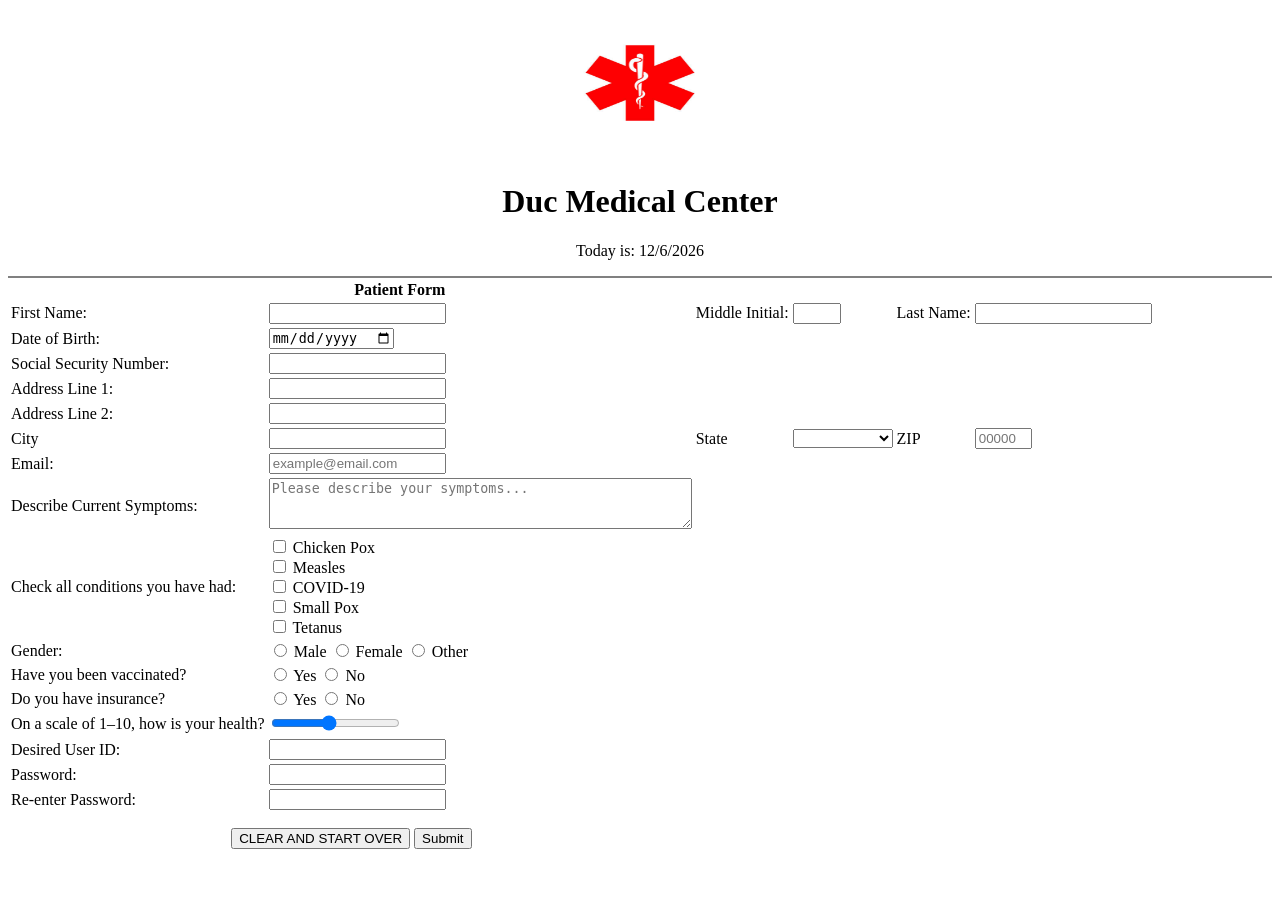
==== homework1.html @ 7a2154a0 "add form and start of header" ====
<!--
Program name: patient-form
Author: Duc Pham
Date Created: 02/11/2026
Date Last Edited: 02/11/2026
Version: 1.0
Description: The following html document is structured to create a form for a hos
-->

<!DOCTYPE html>
<html lang="en">
<head>
    <meta charset="UTF-8">
    <meta name="HW1" content="width=device-width, initial-scale=1.0">
    <link rel="stylesheet" href="homework1.css">
    <title>HW1</title>
</head>
<body>
    <div id="header">
        <img src="medicallogo.jpg" alt="We'R'Docs Logo" id="logo">

        <!-- Company Name -->
        <h1>Duc Medical Center</h1>

        <!-- Dynamic Date -->
        <p>Today is: <span id="currentDate"></span></p>
    </div>
    <div id = "body-content">
        <form action="homework1-thankyou.html">
            <table class="form">
                <th class="form" colspan="3">Patient Form</th>
                <tr >
                    <!-- First Name -->
                    <td><label for="firstName">First Name:</label></td>
                    <td><input type="text" name="firstName" maxlength="30" required></td>

                    <!-- Middle Initial -->
                    <td><label for="middleInitial">Middle Initial:</label></td>
                    <td><input type="text" name="middleInitial" maxlength="1" style="width: 40px;" required></td>

                    <!-- Last Name -->
                    <td><label for="lasName">Last Name:</label></td>
                    <td><input type="text" name="lastName" maxlength="30" required></td>
                </tr>
                <tr><!--DOB-->
                    <td><label for="dob">Date of Birth:</label></td>
                    <td><input type="date" id="dob" name="dob" required></td>
                </tr>
                <tr><!--SSN-->
                    <td><label for="ssn">Social Security Number:</label></td>
                    <td>
                        <input type="text"
                            id="ssn"
                            name="ssn"
                            maxlength="7"
                            pattern="[0-9]{7}"
                            required
                            title="SSN must be exactly 7 digits">
                    </td>
                </tr>
                <tr><!--Address1-->
                    <td><label for="address1">Address Line 1:</label></td>
                    <td><input type="text" id="address1" name="address1" required></td>
                </tr>
                <tr><!--Address2-->
                    <td><label for="address2">Address Line 2:</label></td>
                    <td><input type="text" id="address2" name="address2"></td>
                </tr>
                <tr>
                    <td><label for="city">City</label></td>
                    <td><input type="text" name="city" id="city"></td>

                    <td><label for="state">State</label></td>
                    <td><select style="width: 100px;"required>
                        <option value=""></option>
                        <option value="AL">Alabama</option>
                        <option value="AK">Alaska</option>
                        <option value="AZ">Arizona</option>
                        <option value="AR">Arkansas</option>
                        <option value="CA">California</option>
                        <option value="CO">Colorado</option>
                        <option value="CT">Connecticut</option>
                        <option value="DE">Delaware</option>
                        <option value="DC">District Of Columbia</option>
                        <option value="FL">Florida</option>
                        <option value="GA">Georgia</option>
                        <option value="HI">Hawaii</option>
                        <option value="ID">Idaho</option>
                        <option value="IL">Illinois</option>
                        <option value="IN">Indiana</option>
                        <option value="IA">Iowa</option>
                        <option value="KS">Kansas</option>
                        <option value="KY">Kentucky</option>
                        <option value="LA">Louisiana</option>
                        <option value="ME">Maine</option>
                        <option value="MD">Maryland</option>
                        <option value="MA">Massachusetts</option>
                        <option value="MI">Michigan</option>
                        <option value="MN">Minnesota</option>
                        <option value="MS">Mississippi</option>
                        <option value="MO">Missouri</option>
                        <option value="MT">Montana</option>
                        <option value="NE">Nebraska</option>
                        <option value="NV">Nevada</option>
                        <option value="NH">New Hampshire</option>
                        <option value="NJ">New Jersey</option>
                        <option value="NM">New Mexico</option>
                        <option value="NY">New York</option>
                        <option value="NC">North Carolina</option>
                        <option value="ND">North Dakota</option>
                        <option value="OH">Ohio</option>
                        <option value="OK">Oklahoma</option>
                        <option value="OR">Oregon</option>
                        <option value="PA">Pennsylvania</option>
                        <option value="RI">Rhode Island</option>
                        <option value="SC">South Carolina</option>
                        <option value="SD">South Dakota</option>
                        <option value="TN">Tennessee</option>
                        <option value="TX">Texas</option>
                        <option value="UT">Utah</option>
                        <option value="VT">Vermont</option>
                        <option value="VA">Virginia</option>
                        <option value="WA">Washington</option>
                        <option value="WV">West Virginia</option>
                        <option value="WI">Wisconsin</option>
                        <option value="WY">Wyoming</option>
                    </select>
                    </td>
                    <td><label for="zip">ZIP</label></td>
                    <td><input type="text" 
                    pattern="[0-9]{5}"
                    size="5"
                    maxlength="5" 
                    id="zip" 
                    name="zip" 
                    required
                    oninvalid="this.setCustomValidity('5 Digit Zip/Postal Code required')"
                    oninput="this.setCustomValidity('')"
                    placeholder="00000"
                    ></td>
                </tr>
                <tr>
                    <td><label for="email">Email:</label></td>
                    <td>
                        <input type="email"
                            id="email"
                            name="email"
                            required
                            placeholder="example@email.com">
                    </td>
                </tr>
                <tr>
                    <td><label for="symptoms">Describe Current Symptoms:</label></td>
                    <td>
                        <textarea id="symptoms"
                                name="symptoms"
                                rows="3"
                                cols="50"
                                required
                                placeholder="Please describe your symptoms..."></textarea>
                    </td>
                </tr>
                <tr>
                <td>Check all conditions you have had:</td>
                <td>
                    <input type="checkbox" id="chickenpox" name="conditions" value="chickenpox">
                    <label for="chickenpox">Chicken Pox</label><br>

                    <input type="checkbox" id="measles" name="conditions" value="measles">
                    <label for="measles">Measles</label><br>

                    <input type="checkbox" id="covid" name="conditions" value="covid">
                    <label for="covid">COVID-19</label><br>

                    <input type="checkbox" id="smallpox" name="conditions" value="smallpox">
                    <label for="smallpox">Small Pox</label><br>

                    <input type="checkbox" id="tetanus" name="conditions" value="tetanus">
                    <label for="tetanus">Tetanus</label>
                </td>
            </tr>
            <tr>
                <td>Gender:</td>
                <td>
                    <input type="radio" id="male" name="gender" value="male" required>
                    <label for="male">Male</label>

                    <input type="radio" id="female" name="gender" value="female">
                    <label for="female">Female</label>

                    <input type="radio" id="other" name="gender" value="other">
                    <label for="other">Other</label>
                </td>
            </tr>
            <tr>
                <td>Have you been vaccinated?</td>
                <td>
                    <input type="radio" id="vaccineYes" name="vaccinated" value="yes" required>
                    <label for="vaccineYes">Yes</label>

                    <input type="radio" id="vaccineNo" name="vaccinated" value="no">
                    <label for="vaccineNo">No</label>
                </td>
            </tr>
            <tr>
                <td>Do you have insurance?</td>
                <td>
                    <input type="radio" id="insuranceYes" name="insurance" value="yes" required>
                    <label for="insuranceYes">Yes</label>

                    <input type="radio" id="insuranceNo" name="insurance" value="no">
                    <label for="insuranceNo">No</label>
                </td>
            </tr>
            <tr>
                <td><label for="health">On a scale of 1–10, how is your health?</label></td>
                <td>
                    <input type="range"
                        id="health"
                        name="health"
                        min="1"
                        max="10"
                        value="5">
                </td>
            </tr>
            <tr>
                <td><label for="userid">Desired User ID:</label></td>
                <td>
                    <input type="text"
                        id="userid"
                        name="userid"
                        maxlength="20"
                        required>
                </td>
            </tr>
            <tr>
                <td><label for="password">Password:</label></td>
                <td>
                    <input type="password"
                        id="password"
                        name="password"
                        required>
                </td>
            </tr>

            <tr>
                <td><label for="confirmPassword">Re-enter Password:</label></td>
                <td>
                    <input type="password"
                        id="confirmPassword"
                        name="confirmPassword"
                        required>
                </td>
            </tr>
            <tr>
            <td colspan="2" style="text-align: center; padding-top: 15px;">
                <!-- Reset Button -->
                <input type="reset" value="CLEAR AND START OVER">

                <!-- Submit Button -->
                <input type="submit" value="Submit">
            </td>
        </tr>
            </table>
        </form>

    </div>
<script>
    document.getElementById("currentDate").innerHTML = new Date().toLocaleDateString();
</script>
</body>
</html>
---- homework1.css ----
body{
    
}
#header{
    background-color: white;
    color:black;
    text-align: center;
    border-bottom: 2px solid gray;
}

#logo{
    width: 250px;
    height:150px;
}
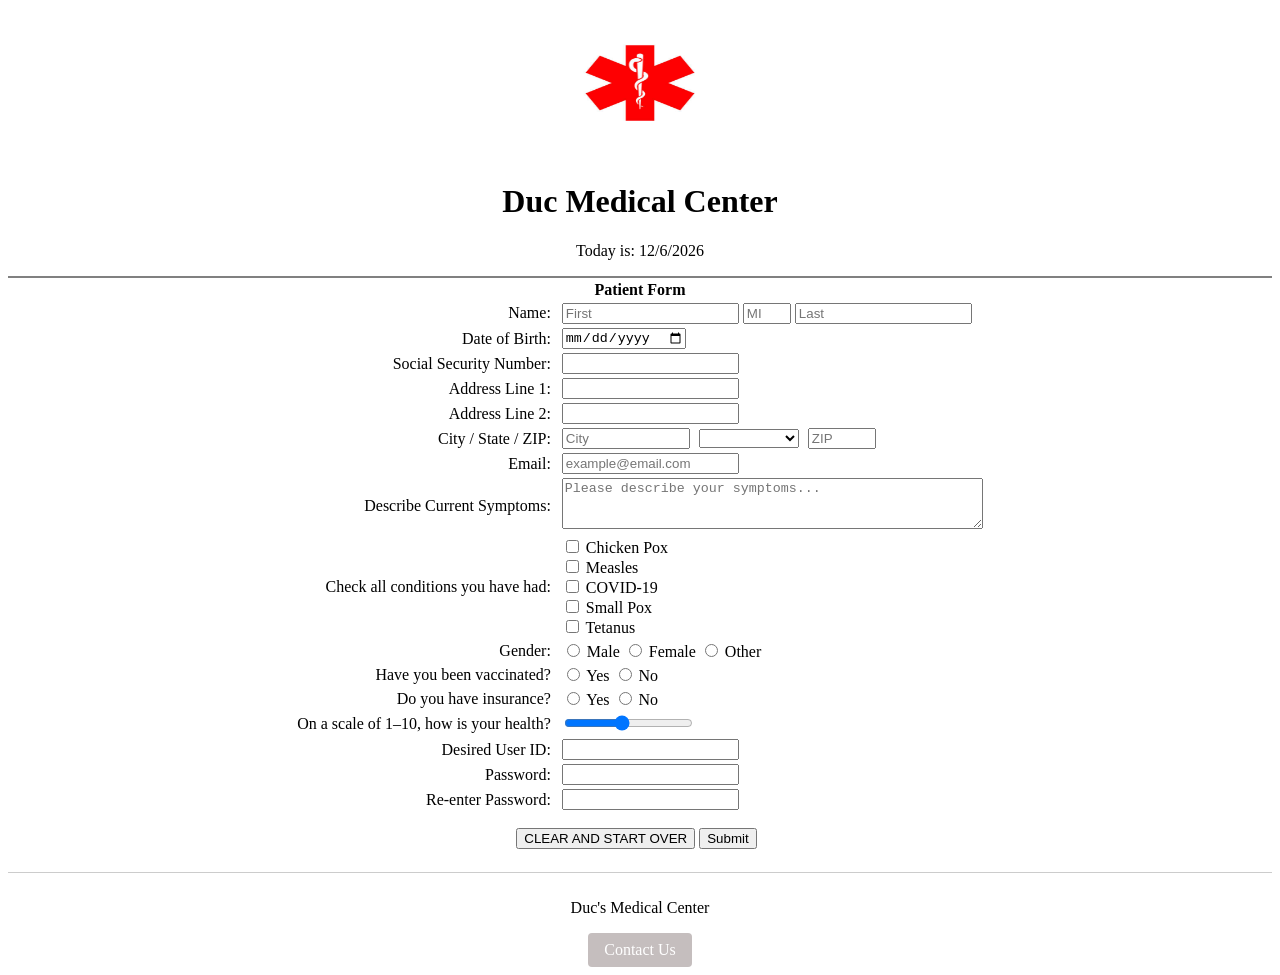
==== commit e275e976: "aligned form, added footer" ====
--- a/homework1.html
+++ b/homework1.html
@@ -29,18 +29,13 @@
         <form action="homework1-thankyou.html">
             <table class="form">
                 <th class="form" colspan="3">Patient Form</th>
-                <tr >
-                    <!-- First Name -->
-                    <td><label for="firstName">First Name:</label></td>
-                    <td><input type="text" name="firstName" maxlength="30" required></td>
-
-                    <!-- Middle Initial -->
-                    <td><label for="middleInitial">Middle Initial:</label></td>
-                    <td><input type="text" name="middleInitial" maxlength="1" style="width: 40px;" required></td>
-
-                    <!-- Last Name -->
-                    <td><label for="lasName">Last Name:</label></td>
-                    <td><input type="text" name="lastName" maxlength="30" required></td>
+                <tr>
+                    <td><label for="fullName">Name:</label></td>
+                    <td colspan="3">
+                        <input type="text" id="firstName" name="firstName" maxlength="30" placeholder="First" required>
+                        <input type="text" id="middleInitial" name="middleInitial" maxlength="1" style="width:40px" placeholder="MI">
+                        <input type="text" id="lastName" name="lastName" maxlength="30" placeholder="Last" required>
+                    </td>
                 </tr>
                 <tr><!--DOB-->
                     <td><label for="dob">Date of Birth:</label></td>
@@ -67,77 +62,68 @@
                     <td><input type="text" id="address2" name="address2"></td>
                 </tr>
                 <tr>
-                    <td><label for="city">City</label></td>
-                    <td><input type="text" name="city" id="city"></td>
-
-                    <td><label for="state">State</label></td>
-                    <td><select style="width: 100px;"required>
-                        <option value=""></option>
-                        <option value="AL">Alabama</option>
-                        <option value="AK">Alaska</option>
-                        <option value="AZ">Arizona</option>
-                        <option value="AR">Arkansas</option>
-                        <option value="CA">California</option>
-                        <option value="CO">Colorado</option>
-                        <option value="CT">Connecticut</option>
-                        <option value="DE">Delaware</option>
-                        <option value="DC">District Of Columbia</option>
-                        <option value="FL">Florida</option>
-                        <option value="GA">Georgia</option>
-                        <option value="HI">Hawaii</option>
-                        <option value="ID">Idaho</option>
-                        <option value="IL">Illinois</option>
-                        <option value="IN">Indiana</option>
-                        <option value="IA">Iowa</option>
-                        <option value="KS">Kansas</option>
-                        <option value="KY">Kentucky</option>
-                        <option value="LA">Louisiana</option>
-                        <option value="ME">Maine</option>
-                        <option value="MD">Maryland</option>
-                        <option value="MA">Massachusetts</option>
-                        <option value="MI">Michigan</option>
-                        <option value="MN">Minnesota</option>
-                        <option value="MS">Mississippi</option>
-                        <option value="MO">Missouri</option>
-                        <option value="MT">Montana</option>
-                        <option value="NE">Nebraska</option>
-                        <option value="NV">Nevada</option>
-                        <option value="NH">New Hampshire</option>
-                        <option value="NJ">New Jersey</option>
-                        <option value="NM">New Mexico</option>
-                        <option value="NY">New York</option>
-                        <option value="NC">North Carolina</option>
-                        <option value="ND">North Dakota</option>
-                        <option value="OH">Ohio</option>
-                        <option value="OK">Oklahoma</option>
-                        <option value="OR">Oregon</option>
-                        <option value="PA">Pennsylvania</option>
-                        <option value="RI">Rhode Island</option>
-                        <option value="SC">South Carolina</option>
-                        <option value="SD">South Dakota</option>
-                        <option value="TN">Tennessee</option>
-                        <option value="TX">Texas</option>
-                        <option value="UT">Utah</option>
-                        <option value="VT">Vermont</option>
-                        <option value="VA">Virginia</option>
-                        <option value="WA">Washington</option>
-                        <option value="WV">West Virginia</option>
-                        <option value="WI">Wisconsin</option>
-                        <option value="WY">Wyoming</option>
-                    </select>
-                    </td>
-                    <td><label for="zip">ZIP</label></td>
-                    <td><input type="text" 
-                    pattern="[0-9]{5}"
-                    size="5"
-                    maxlength="5" 
-                    id="zip" 
-                    name="zip" 
-                    required
-                    oninvalid="this.setCustomValidity('5 Digit Zip/Postal Code required')"
-                    oninput="this.setCustomValidity('')"
-                    placeholder="00000"
-                    ></td>
+                    <td><label for="cityStateZip">City / State / ZIP:</label></td>
+                    <td>
+                        <input type="text" id="city" name="city" placeholder="City" style="width:120px; margin-right:5px;" required>
+                        
+                        <select id="state" name="state" required style="width:100px; margin-right:5px;">
+                            <option value=""></option>
+                            <option value="AL">Alabama</option>
+                            <option value="AK">Alaska</option>
+                            <option value="AZ">Arizona</option> 
+                            <option value="AR">Arkansas</option>
+                            <option value="CA">California</option>
+                            <option value="CO">Colorado</option>
+                            <option value="CT">Connecticut</option>
+                            <option value="DE">Delaware</option>
+                            <option value="DC">District Of Columbia</option>
+                            <option value="FL">Florida</option>
+                            <option value="GA">Georgia</option>
+                            <option value="HI">Hawaii</option>
+                            <option value="ID">Idaho</option>
+                            <option value="IL">Illinois</option>
+                            <option value="IN">Indiana</option>
+                            <option value="IA">Iowa</option>
+                            <option value="KS">Kansas</option>
+                            <option value="KY">Kentucky</option>
+                            <option value="LA">Louisiana</option>
+                            <option value="ME">Maine</option>
+                            <option value="MD">Maryland</option>
+                            <option value="MA">Massachusetts</option>
+                            <option value="MI">Michigan</option>
+                            <option value="MN">Minnesota</option>
+                            <option value="MS">Mississippi</option>
+                            <option value="MO">Missouri</option>
+                            <option value="MT">Montana</option>
+                            <option value="NE">Nebraska</option>
+                            <option value="NV">Nevada</option>
+                            <option value="NH">New Hampshire</option>
+                            <option value="NJ">New Jersey</option>
+                            <option value="NM">New Mexico</option>
+                            <option value="NY">New York</option>
+                            <option value="NC">North Carolina</option>
+                            <option value="ND">North Dakota</option>
+                            <option value="OH">Ohio</option>
+                            <option value="OK">Oklahoma</option>
+                            <option value="OR">Oregon</option>
+                            <option value="PA">Pennsylvania</option>
+                            <option value="RI">Rhode Island</option>
+                            <option value="SC">South Carolina</option>
+                            <option value="SD">South Dakota</option>
+                            <option value="TN">Tennessee</option>
+                            <option value="TX">Texas</option>
+                            <option value="UT">Utah</option>
+                            <option value="VT">Vermont</option>
+                            <option value="VA">Virginia</option>
+                            <option value="WA">Washington</option>
+                            <option value="WV">West Virginia</option>
+                            <option value="WI">Wisconsin</option>
+                            <option value="WY">Wyoming</option>
+                            <!-- Add all states -->
+                        </select>
+                        
+                        <input type="text" id="zip" name="zip" maxlength="5" placeholder="ZIP" style="width:60px;" required>
+                    </td>
                 </tr>
                 <tr>
                     <td><label for="email">Email:</label></td>
@@ -265,6 +251,10 @@
         </form>
 
     </div>
+    <div id = "footer">
+        <p>Duc's Medical Center</p>
+        <a href="mailto:dmpham8@cougarnet.uh.edu" class="email-btn">Contact Us</a>
+    </div>
 <script>
     document.getElementById("currentDate").innerHTML = new Date().toLocaleDateString();
 </script>
--- a/homework1.css
+++ b/homework1.css
@@ -1,5 +1,6 @@
-body{
-    
+#body-content{
+    display: flex;
+    justify-content: center;
 }
 #header{
     background-color: white;
@@ -11,4 +12,29 @@
 #logo{
     width: 250px;
     height:150px;
+}
+table td:first-child {
+    text-align: right;
+    padding-right: 8px; /* small gap between label and input */
+}
+
+#footer {
+    border-top: 1px solid #ccc;  
+    margin-top: 20px;            
+    padding-top: 10px;          
+    text-align: center;
+}
+
+.email-btn {
+    display: inline-block;
+    background-color: rgb(197, 190, 190);
+    color: white;
+    padding: 8px 16px;
+    text-decoration: none;
+    border-radius: 4px;
+    cursor: pointer;
+}
+
+.email-btn:hover {
+    background-color: gray;
 }
